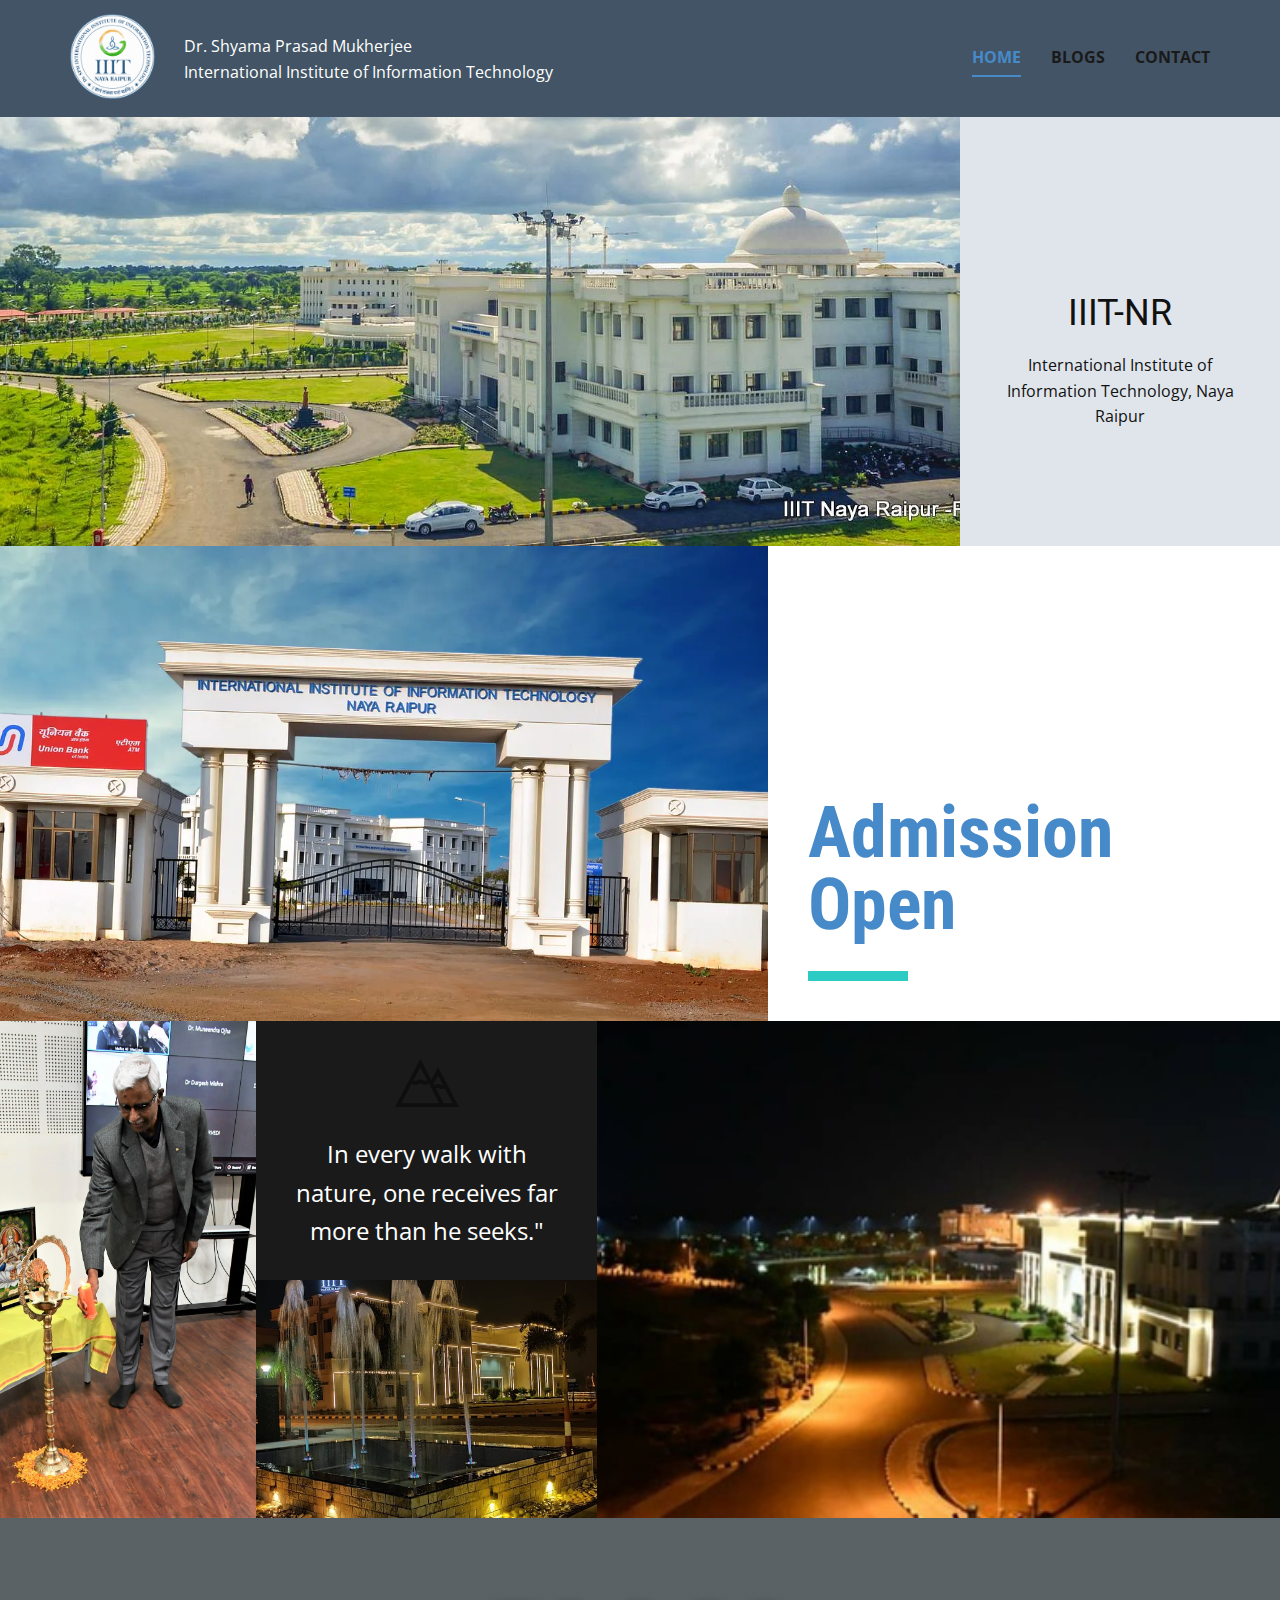
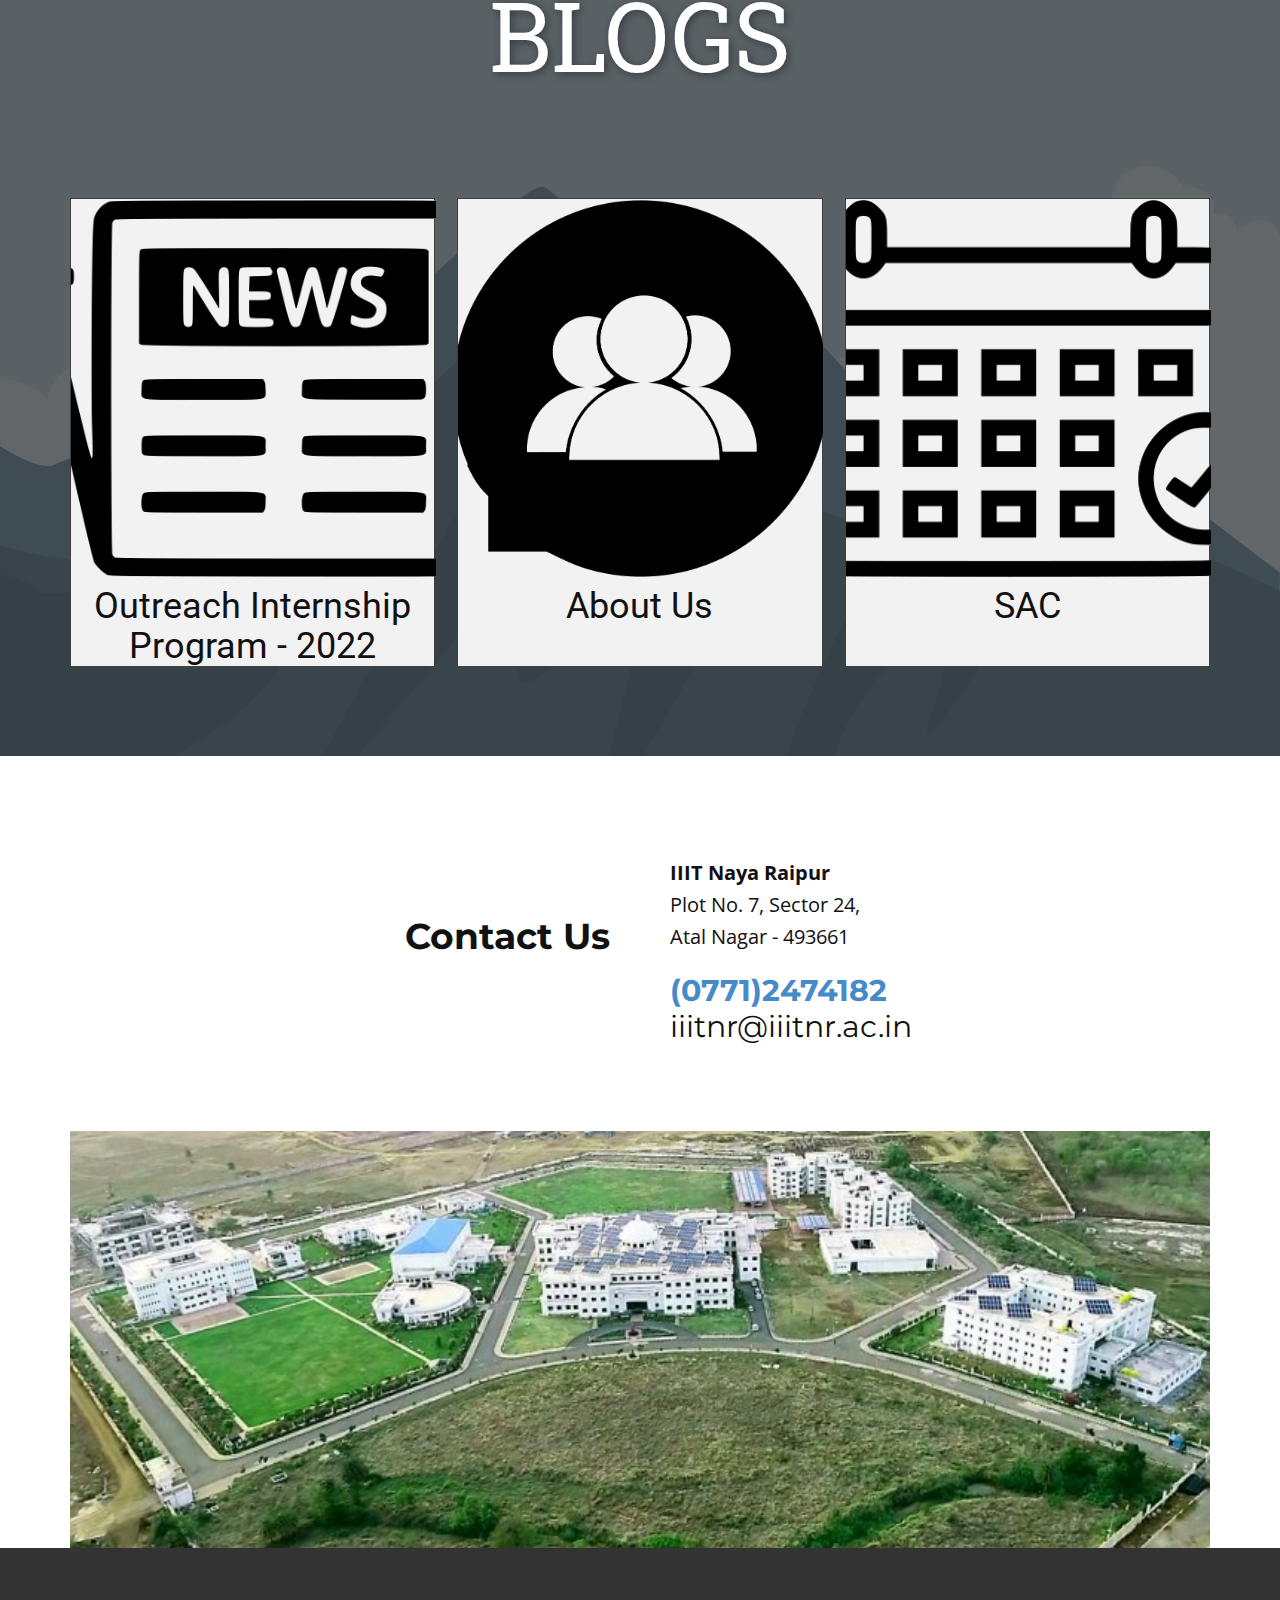
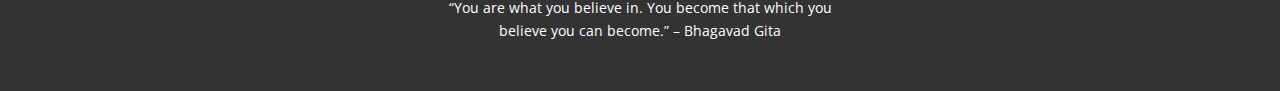
==== index.html @ a1b4578e "adding all the elements" ====
<!DOCTYPE html>
<html style="font-size: 16px;" lang="en-IN">
  <head>
    <meta name="viewport" content="width=device-width, initial-scale=1.0">
    <meta charset="utf-8">
    <meta name="keywords" content="chirag iiit, abhinav iiit, btech, mtech, ms, phd, iiit, raipur, naya raipur, iiit naya raipur, iiit new raipur, data science, artificial intelligence, computer science, higher education, research, development">
    <meta name="description" content="The institute is committed to pursue excellence in higher education, research and development in Information Technology (IT) and associated disciplines.">
    <meta name="page_type" content="np-template-header-footer-from-plugin">
    <title>IIIT Naya Raipur</title>
    <link rel="stylesheet" href="nicepage.css" media="screen">
<link rel="stylesheet" href="Home.css" media="screen">
    <script class="u-script" type="text/javascript" src="jquery.js" defer=""></script>
    <script class="u-script" type="text/javascript" src="nicepage.js" defer=""></script>
    <meta name="generator" content="Nicepage 4.9.5, nicepage.com">
    <link rel="icon" href="images/favicon.png">
    <link id="u-theme-google-font" rel="stylesheet" href="https://fonts.googleapis.com/css?family=Roboto:100,100i,300,300i,400,400i,500,500i,700,700i,900,900i|Open+Sans:300,300i,400,400i,500,500i,600,600i,700,700i,800,800i">
    <link id="u-page-google-font" rel="stylesheet" href="https://fonts.googleapis.com/css?family=Roboto+Condensed:300,300i,400,400i,700,700i|Roboto+Slab:100,200,300,400,500,600,700,800,900|Montserrat:100,100i,200,200i,300,300i,400,400i,500,500i,600,600i,700,700i,800,800i,900,900i">
    
    
    
    
    
    <script type="application/ld+json">{
		"@context": "http://schema.org",
		"@type": "Organization",
		"name": "IIIT Naya Raipur",
		"logo": "images/logo.png"
}</script>
    <meta name="theme-color" content="#478ac9">
    <meta property="og:title" content="IIIT Naya Raipur">
    <meta property="og:description" content="The institute is committed to pursue excellence in higher education, research and development in Information Technology (IT) and associated disciplines.">
    <meta property="og:type" content="website">
  </head>
  <body data-home-page="Home.html" data-home-page-title="Home" class="u-body u-xl-mode"><header class="u-clearfix u-header u-palette-1-dark-2 u-header" id="sec-b41e"><div class="u-clearfix u-sheet u-sheet-1">
        <a href="https://nicepage.com" class="u-image u-logo u-image-1" data-image-width="220" data-image-height="219">
          <img src="images/logo.png" class="u-logo-image u-logo-image-1">
        </a>
        <nav class="u-menu u-menu-dropdown u-offcanvas u-menu-1">
          <div class="menu-collapse" style="font-size: 1rem; letter-spacing: 0px; font-weight: 700; text-transform: uppercase;">
            <a class="u-button-style u-custom-active-border-color u-custom-active-color u-custom-border u-custom-border-color u-custom-borders u-custom-hover-border-color u-custom-hover-color u-custom-left-right-menu-spacing u-custom-padding-bottom u-custom-text-active-color u-custom-text-color u-custom-text-hover-color u-custom-top-bottom-menu-spacing u-nav-link u-text-active-palette-1-base u-text-hover-palette-2-base" href="#">
              <svg class="u-svg-link" viewBox="0 0 24 24"><use xmlns:xlink="http://www.w3.org/1999/xlink" xlink:href="#menu-hamburger"></use></svg>
              <svg class="u-svg-content" version="1.1" id="menu-hamburger" viewBox="0 0 16 16" x="0px" y="0px" xmlns:xlink="http://www.w3.org/1999/xlink" xmlns="http://www.w3.org/2000/svg"><g><rect y="1" width="16" height="2"></rect><rect y="7" width="16" height="2"></rect><rect y="13" width="16" height="2"></rect>
</g></svg>
            </a>
          </div>
          <div class="u-custom-menu u-nav-container">
            <ul class="u-nav u-spacing-30 u-unstyled u-nav-1"><li class="u-nav-item"><a class="u-border-2 u-border-active-palette-1-base u-border-hover-palette-1-base u-border-no-left u-border-no-right u-border-no-top u-button-style u-nav-link u-text-active-palette-1-base u-text-grey-90 u-text-hover-grey-90" href="Home.html" style="padding: 10px 0px;">Home</a>
</li><li class="u-nav-item"><a class="u-border-2 u-border-active-palette-1-base u-border-hover-palette-1-base u-border-no-left u-border-no-right u-border-no-top u-button-style u-nav-link u-text-active-palette-1-base u-text-grey-90 u-text-hover-grey-90" href="Home.html#sec-c8c9" data-page-id="95799000" style="padding: 10px 0px;">Blogs</a>
</li><li class="u-nav-item"><a class="u-border-2 u-border-active-palette-1-base u-border-hover-palette-1-base u-border-no-left u-border-no-right u-border-no-top u-button-style u-nav-link u-text-active-palette-1-base u-text-grey-90 u-text-hover-grey-90" href="Home.html#carousel_a869" data-page-id="95799000" style="padding: 10px 0px;">Contact</a>
</li></ul>
          </div>
          <div class="u-custom-menu u-nav-container-collapse">
            <div class="u-black u-container-style u-inner-container-layout u-opacity u-opacity-95 u-sidenav">
              <div class="u-inner-container-layout u-sidenav-overflow">
                <div class="u-menu-close"></div>
                <ul class="u-align-center u-nav u-popupmenu-items u-unstyled u-nav-2"><li class="u-nav-item"><a class="u-button-style u-nav-link" href="Home.html">Home</a>
</li><li class="u-nav-item"><a class="u-button-style u-nav-link" href="Home.html#sec-c8c9" data-page-id="95799000">Blogs</a>
</li><li class="u-nav-item"><a class="u-button-style u-nav-link" href="Home.html#carousel_a869" data-page-id="95799000">Contact</a>
</li></ul>
              </div>
            </div>
            <div class="u-black u-menu-overlay u-opacity u-opacity-70"></div>
          </div>
        </nav>
        <p class="u-text u-text-default-lg u-text-default-md u-text-default-sm u-text-default-xs u-text-1">Dr. Shyama Prasad Mukherjee<br>International Institute of Information Technology
        </p>
      </div></header>
    <section class="u-clearfix u-palette-5-light-2 u-section-1" id="sec-922a">
      <div class="u-clearfix u-expanded-width u-gutter-0 u-layout-wrap u-layout-wrap-1">
        <div class="u-layout">
          <div class="u-layout-row">
            <div class="u-container-style u-image u-image-default u-layout-cell u-size-45 u-image-1" data-image-width="1600" data-image-height="578">
              <div class="u-container-layout u-container-layout-1"></div>
            </div>
            <div class="u-align-center u-container-style u-layout-cell u-size-15 u-layout-cell-2">
              <div class="u-container-layout u-valign-middle u-container-layout-2">
                <h2 class="u-text u-text-default u-text-1">IIIT-NR</h2>
                <p class="u-text u-text-2">International Institute of Information Technology, Naya Raipur</p>
              </div>
            </div>
          </div>
        </div>
      </div>
    </section>
    <section class="u-clearfix u-section-2" id="carousel_2e32">
      <div class="u-clearfix u-expanded-width u-layout-wrap u-layout-wrap-1">
        <div class="u-gutter-0 u-layout">
          <div class="u-layout-col">
            <div class="u-size-30">
              <div class="u-layout-row">
                <div class="u-container-style u-image u-image-default u-layout-cell u-right-cell u-size-30-md u-size-30-sm u-size-30-xs u-size-36-lg u-size-36-xl u-image-1" data-image-width="1366" data-image-height="696">
                  <div class="u-container-layout u-container-layout-1"></div>
                </div>
                <div class="u-align-left u-container-style u-custom-color-2 u-layout-cell u-left-cell u-size-24-lg u-size-24-xl u-size-30-md u-size-30-sm u-size-30-xs u-layout-cell-2">
                  <div class="u-container-layout u-valign-bottom u-container-layout-2">
                    <h2 class="u-custom-font u-font-roboto-condensed u-text u-text-palette-5-base u-text-1">
                      <a href="https://www.iiitnr.ac.in/content/b-tech-admission-2021" class="u-active-none u-border-none u-btn u-button-link u-button-style u-hover-none u-none u-text-palette-1-base u-btn-1" target="_blank">Admission Open</a>
                    </h2>
                    <div class="u-border-10 u-border-palette-4-dark-1 u-line u-line-horizontal u-line-1"></div>
                  </div>
                </div>
              </div>
            </div>
            <div class="u-size-30">
              <div class="u-layout-row">
                <div class="u-size-12-lg u-size-12-xl u-size-14-sm u-size-14-xs u-size-30-md">
                  <div class="u-layout-row">
                    <div class="u-container-style u-image u-layout-cell u-right-cell u-size-60 u-image-2" data-image-width="1383" data-image-height="1600">
                      <div class="u-container-layout u-container-layout-3"></div>
                    </div>
                  </div>
                </div>
                <div class="u-size-16-lg u-size-16-sm u-size-16-xl u-size-16-xs u-size-30-md">
                  <div class="u-layout-col">
                    <div class="u-align-center u-container-style u-grey-90 u-layout-cell u-size-30 u-layout-cell-4">
                      <div class="u-container-layout u-valign-middle u-container-layout-4"><span class="u-hidden-lg u-icon u-icon-circle u-opacity u-opacity-45 u-text-black u-icon-1"><svg class="u-svg-link" preserveAspectRatio="xMidYMin slice" viewBox="0 0 512 512" style=""><use xmlns:xlink="http://www.w3.org/1999/xlink" xlink:href="#svg-a4b0"></use></svg><svg class="u-svg-content" viewBox="0 0 512 512" x="0px" y="0px" id="svg-a4b0" style="enable-background:new 0 0 512 512;"><g><g><path d="M344.328,129.959l-53.49,101.51L202.511,63.843L0,448.157h370.528h34.491H512L344.328,129.959z M344.328,195.414    l39.763,75.46c-0.573,0.354-1.118,0.699-1.629,1.023c-3.132,1.992-3.974,2.527-7.255,2.527c-3.281,0-4.123-0.535-7.255-2.527    c-4.566-2.903-11.466-7.29-23.627-7.29c-12.159,0-19.059,4.387-23.625,7.29c-3.123,1.985-3.971,2.523-7.227,2.526l-5.389-10.227    L344.328,195.414z M202.509,129.299l54.461,103.352c-1.859,1.017-3.502,2.057-4.993,3.004c-4.026,2.559-5.863,3.728-11.034,3.728    c-5.17,0-7.007-1.168-11.033-3.728c-5.637-3.583-13.356-8.491-27.405-8.491s-21.766,4.908-27.402,8.491    c-4.025,2.559-5.863,3.727-11.031,3.727c-5.168,0-7.006-1.168-11.031-3.727c-1.49-0.947-3.132-1.987-4.992-3.004L202.509,129.299z     M50.572,417.643v-0.001l83.248-157.985c0.865,0.488,1.78,1.068,2.85,1.749c5.636,3.583,13.355,8.491,27.402,8.491    c14.049,0,21.766-4.908,27.402-8.491c4.025-2.559,5.863-3.727,11.031-3.727c5.17,0,7.008,1.168,11.034,3.728    c5.637,3.583,13.356,8.491,27.404,8.491c14.05,0,21.768-4.908,27.405-8.491c1.071-0.681,1.987-1.26,2.852-1.748l83.248,157.985    H50.572z M388.941,417.641L388.941,417.641l-60.752-115.293c3.774-1.455,6.618-3.26,8.884-4.701    c3.132-1.992,3.973-2.526,7.253-2.526c3.281,0,4.124,0.535,7.255,2.527c4.566,2.903,11.466,7.29,23.627,7.29    c11.751,0,18.584-4.093,23.151-6.989l63.07,119.692H388.941z"></path>
</g>
</g></svg></span>
                        <p class="u-text u-text-2">In every walk with nature, one receives far more than he seeks."</p>
                      </div>
                    </div>
                    <div class="u-container-style u-image u-layout-cell u-size-30 u-image-3" data-image-width="602" data-image-height="595">
                      <div class="u-container-layout u-container-layout-5"></div>
                    </div>
                  </div>
                </div>
                <div class="u-size-31-sm u-size-31-xs u-size-32-lg u-size-32-xl u-size-60-md">
                  <div class="u-layout-row">
                    <div class="u-container-style u-image u-layout-cell u-left-cell u-size-60 u-image-4" data-image-width="602" data-image-height="295">
                      <div class="u-container-layout u-container-layout-6"></div>
                    </div>
                  </div>
                </div>
              </div>
            </div>
          </div>
        </div>
      </div>
    </section>
    <section class="u-align-center u-clearfix u-image u-shading u-section-3" src="" data-image-width="256" data-image-height="256" id="sec-c8c9">
      <div class="u-clearfix u-sheet u-sheet-1">
        <h1 class="u-custom-font u-font-roboto-slab u-text u-text-default u-title u-text-1">BLOGS</h1><!--blog--><!--blog_options_json--><!--{"type":"Recent","source":"","tags":"","count":""}--><!--/blog_options_json-->
        <div class="u-blog u-expanded-width u-blog-1">
          <div class="u-repeater u-repeater-1"><!--blog_post-->
            <div class="u-blog-post u-border-1 u-border-grey-75 u-container-style u-grey-5 u-repeater-item u-shape-rectangle u-repeater-item-1">
              <div class="u-container-layout u-similar-container u-container-layout-1">
                <a class="u-post-header-link" href="blog/outreach-internship-program-2022.html"><!--blog_post_image-->
                  <img class="u-blog-control u-image u-image-1" src="images/R1.png" data-image-width="980" data-image-height="834"><!--/blog_post_image-->
                </a><!--blog_post_header-->
                <h2 class="u-align-center u-blog-control u-text u-text-2">
                  <a class="u-post-header-link" href="blog/outreach-internship-program-2022.html"><!--blog_post_header_content-->Outreach Internship Program - 2022<!--/blog_post_header_content--></a>
                </h2><!--/blog_post_header-->
              </div>
            </div><!--/blog_post--><!--blog_post-->
            <div class="u-blog-post u-border-1 u-border-grey-75 u-container-style u-grey-5 u-repeater-item u-shape-rectangle u-repeater-item-2">
              <div class="u-container-layout u-similar-container u-container-layout-2">
                <a class="u-post-header-link" href="blog/about-us.html"><!--blog_post_image-->
                  <img class="u-blog-control u-image u-image-2" src="images/img_398816.png" data-image-width="981" data-image-height="982"><!--/blog_post_image-->
                </a><!--blog_post_header-->
                <h2 class="u-align-center u-blog-control u-text u-text-3">
                  <a class="u-post-header-link" href="blog/about-us.html"><!--blog_post_header_content-->About Us<!--/blog_post_header_content--></a>
                </h2><!--/blog_post_header-->
              </div>
            </div><!--/blog_post--><!--blog_post-->
            <div class="u-blog-post u-border-1 u-border-grey-75 u-container-style u-grey-5 u-repeater-item u-shape-rectangle u-repeater-item-3">
              <div class="u-container-layout u-similar-container u-container-layout-3">
                <a class="u-post-header-link" href="blog/sac.html"><!--blog_post_image-->
                  <img class="u-blog-control u-image u-image-3" src="images/R.png" data-image-width="980" data-image-height="760"><!--/blog_post_image-->
                </a><!--blog_post_header-->
                <h2 class="u-align-center u-blog-control u-text u-text-4">
                  <a class="u-post-header-link" href="blog/sac.html"><!--blog_post_header_content-->SAC<!--/blog_post_header_content--></a>
                </h2><!--/blog_post_header-->
              </div>
            </div><!--/blog_post-->
          </div>
        </div><!--/blog-->
      </div>
    </section>
    <section class="u-align-center u-clearfix u-section-4" id="carousel_a869">
      <div class="u-clearfix u-sheet u-sheet-1">
        <div class="u-clearfix u-layout-wrap u-layout-wrap-1">
          <div class="u-layout">
            <div class="u-layout-row">
              <div class="u-align-right u-container-style u-layout-cell u-size-30 u-layout-cell-1">
                <div class="u-container-layout u-container-layout-1">
                  <h2 class="u-custom-font u-font-montserrat u-text u-text-default u-text-1">Contact Us</h2>
                </div>
              </div>
              <div class="u-align-left u-container-style u-layout-cell u-size-30 u-layout-cell-2">
                <div class="u-container-layout u-valign-middle u-container-layout-2">
                  <p class="u-text u-text-2"><b>IIIT Naya Raipur</b>
                    <br>Plot No. 7, Sector 24,<br>Atal Nagar - 493661
                  </p>
                  <h5 class="u-custom-font u-font-montserrat u-text u-text-3">
                    <font color="#478ac9"><b>(0771)2474182</b>
                    </font>
                    <br>iiitnr@iiitnr.ac.in
                  </h5>
                </div>
              </div>
            </div>
          </div>
        </div>
        <img class="u-expanded-width u-image u-image-1" src="images/arial1.jpg" data-image-width="767" data-image-height="289">
      </div>
    </section>
    
    
    <footer class="u-align-center u-clearfix u-footer u-grey-80 u-footer" id="sec-f36a"><div class="u-clearfix u-sheet u-sheet-1">
        <p class="u-small-text u-text u-text-variant u-text-1"> “You are what you believe in. You become that which you believe you can become.” –  Bhagavad Gita</p>
      </div></footer>

  </body>
</html>
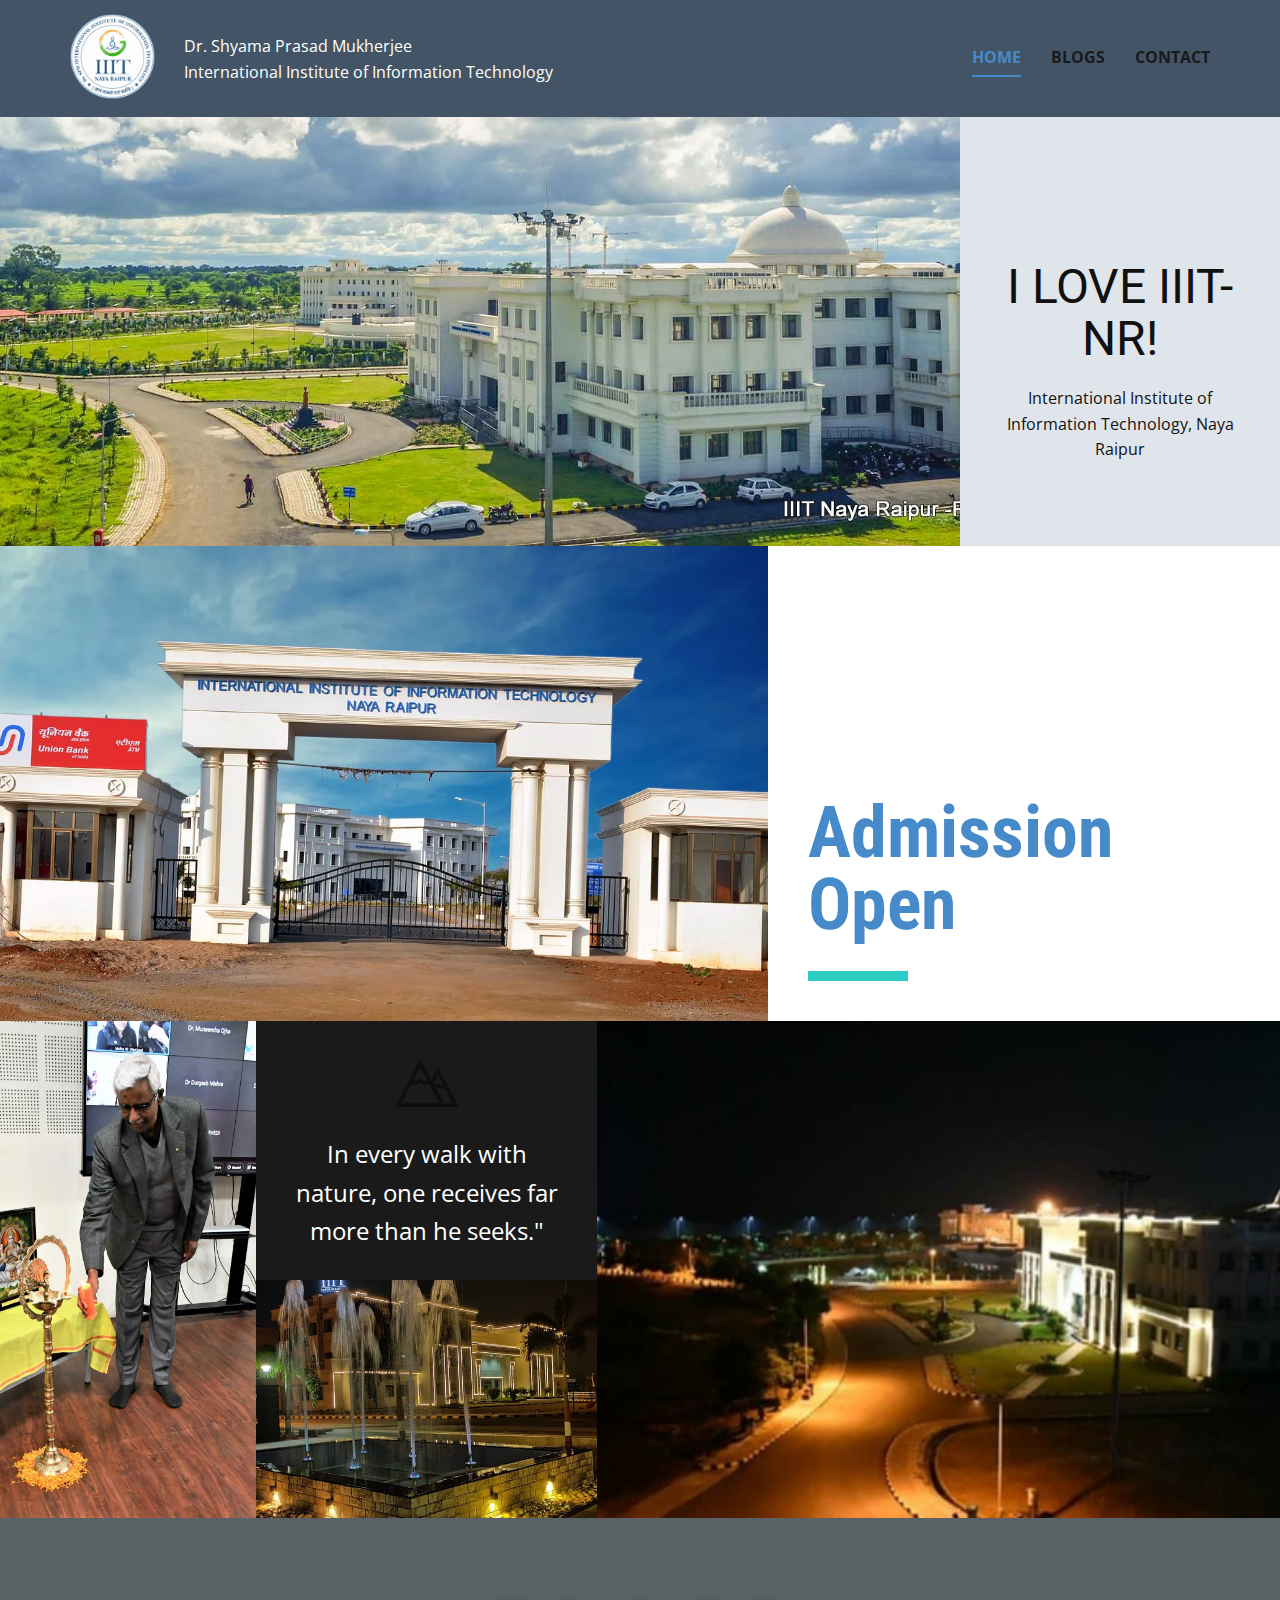
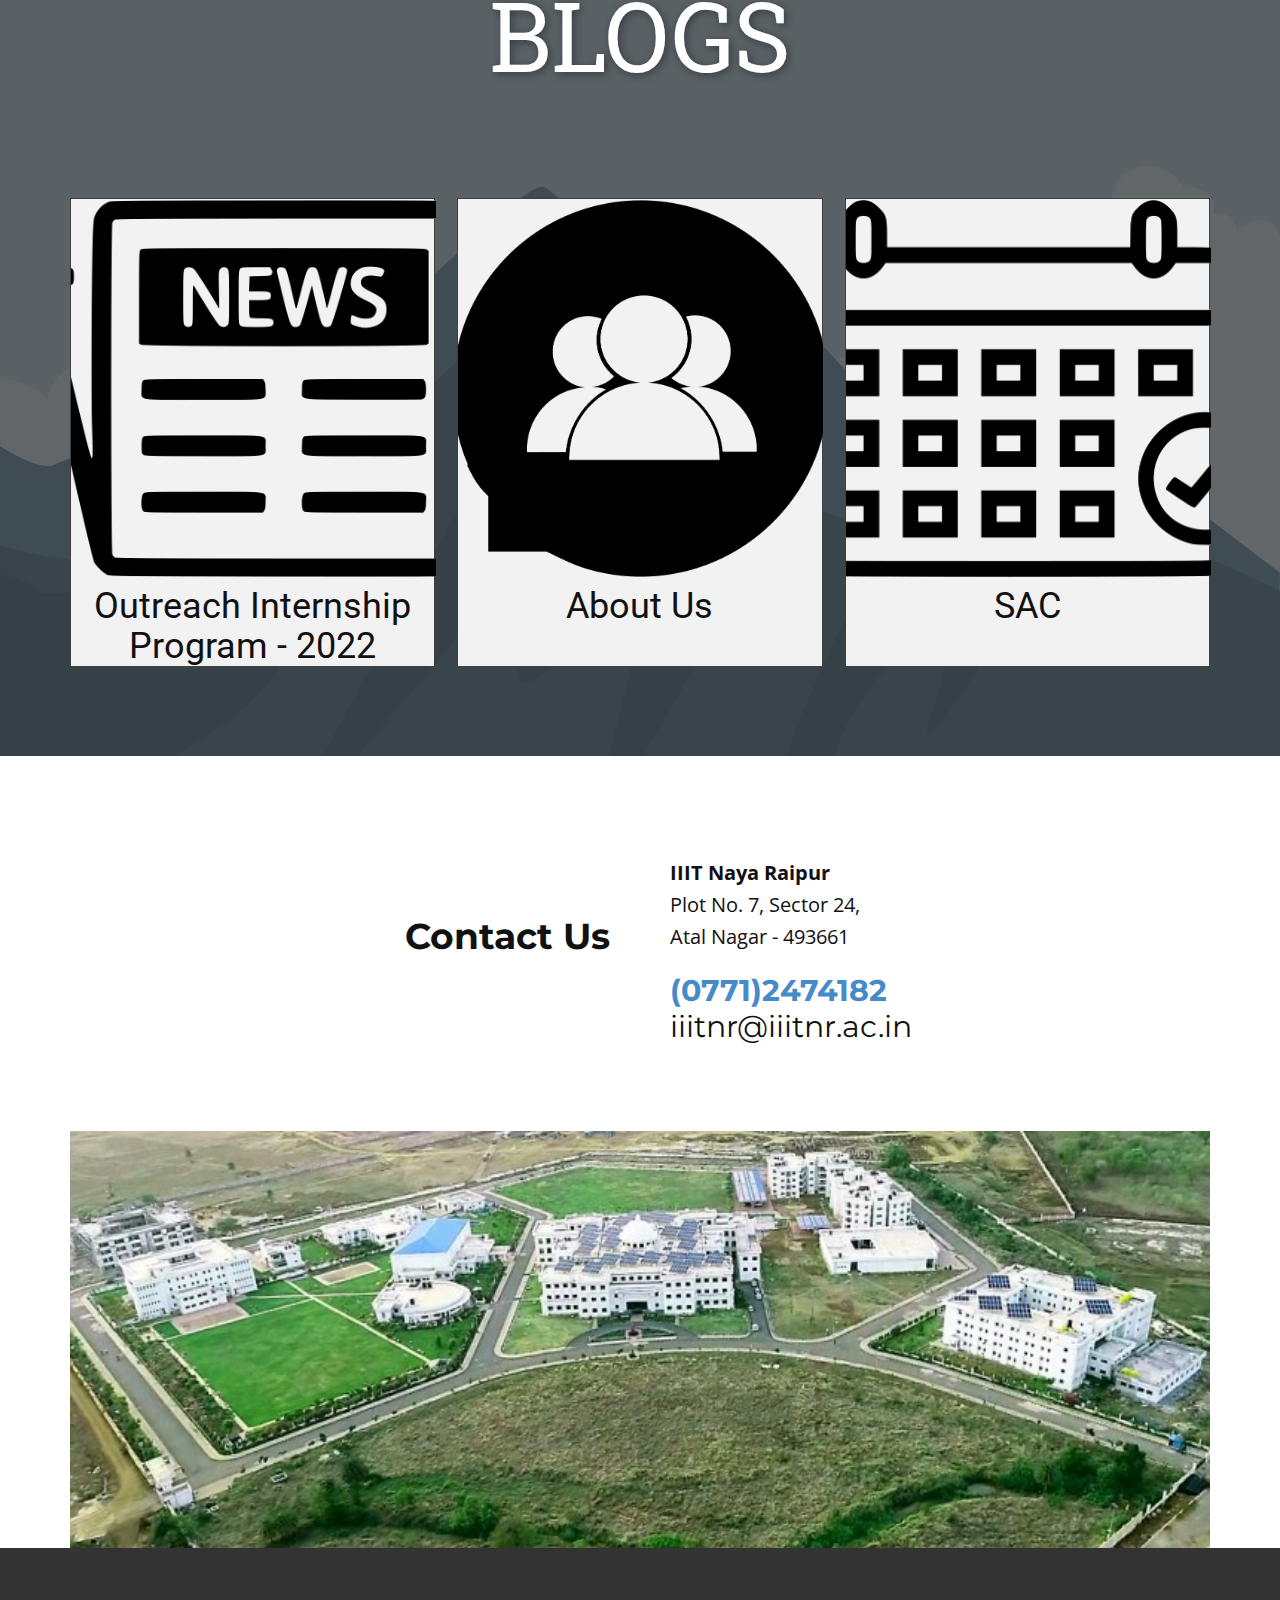
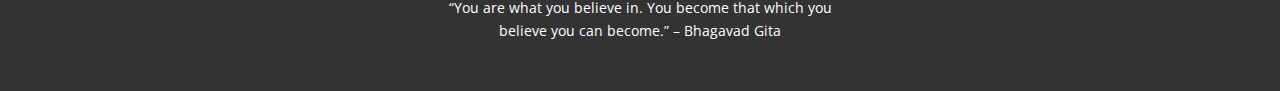
==== commit 273dedce: "Update index.html" ====
--- a/index.html
+++ b/index.html
@@ -30,6 +30,17 @@
     <meta property="og:title" content="IIIT Naya Raipur">
     <meta property="og:description" content="The institute is committed to pursue excellence in higher education, research and development in Information Technology (IT) and associated disciplines.">
     <meta property="og:type" content="website">
+
+<!-- Global site tag (gtag.js) - Google Analytics -->
+<script async src="https://www.googletagmanager.com/gtag/js?id=G-56V5VNJGY8"></script>
+<script>
+  window.dataLayer = window.dataLayer || [];
+  function gtag(){dataLayer.push(arguments);}
+  gtag('js', new Date());
+
+  gtag('config', 'G-56V5VNJGY8');
+</script>
+
   </head>
   <body data-home-page="Home.html" data-home-page-title="Home" class="u-body u-xl-mode"><header class="u-clearfix u-header u-palette-1-dark-2 u-header" id="sec-b41e"><div class="u-clearfix u-sheet u-sheet-1">
         <a href="https://nicepage.com" class="u-image u-logo u-image-1" data-image-width="220" data-image-height="219">
@@ -74,7 +85,7 @@
             </div>
             <div class="u-align-center u-container-style u-layout-cell u-size-15 u-layout-cell-2">
               <div class="u-container-layout u-valign-middle u-container-layout-2">
-                <h2 class="u-text u-text-default u-text-1">IIIT-NR</h2>
+                <h1 class="u-text u-text-default u-text-1">I LOVE IIIT-NR!</h1>
                 <p class="u-text u-text-2">International Institute of Information Technology, Naya Raipur</p>
               </div>
             </div>
